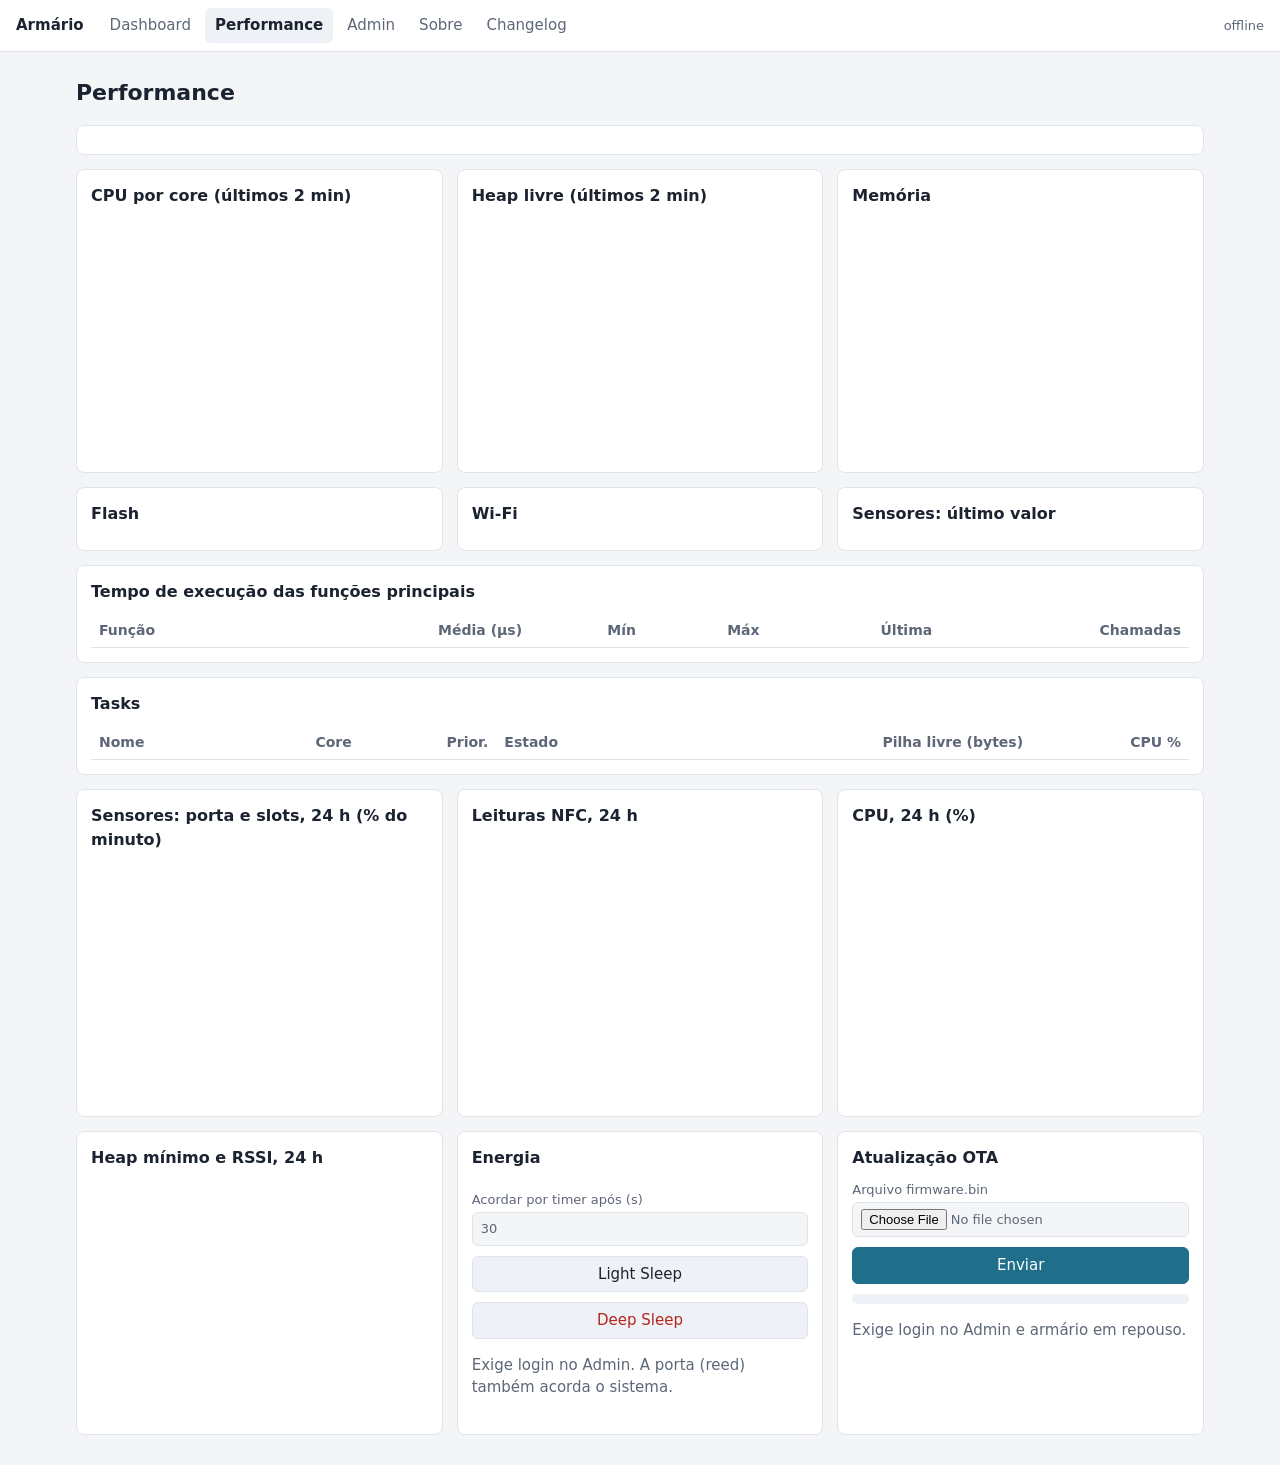
==== data/www/performance.html @ fa82f4b0 "Versão inicial do armário inteligente de notebooks Firmware ESP32 com FreeRTOS dual-core, controle d" ====
<!doctype html>
<html lang="pt-BR">
<head>
<meta charset="utf-8"><meta name="viewport" content="width=device-width, initial-scale=1">
<title>Armário · Performance</title><link rel="stylesheet" href="css/style.css">
</head>
<body>
<nav></nav>
<main>
  <h1>Performance</h1>
  <section class="card" style="margin-bottom:14px"><div class="kpis" id="kpis"></div></section>
  <div class="grid">
    <section class="card"><h2>CPU por core (últimos 2 min)</h2><div class="chart"><canvas id="cCpu"></canvas></div></section>
    <section class="card"><h2>Heap livre (últimos 2 min)</h2><div class="chart"><canvas id="cHeap"></canvas></div></section>
    <section class="card"><h2>Memória</h2><dl id="mem"></dl></section>
    <section class="card"><h2>Flash</h2><dl id="flash"></dl></section>
    <section class="card"><h2>Wi-Fi</h2><dl id="wifi"></dl></section>
    <section class="card"><h2>Sensores: último valor</h2><dl id="sensors"></dl></section>
    <section class="card wide"><h2>Tempo de execução das funções principais</h2><div class="scroll"><table><thead><tr><th>Função</th><th class="num">Média (µs)</th><th class="num">Mín</th><th class="num">Máx</th><th class="num">Última</th><th class="num">Chamadas</th></tr></thead><tbody id="prof"></tbody></table></div></section>
    <section class="card wide"><h2 id="tasksTitle">Tasks</h2><div class="scroll"><table><thead><tr><th>Nome</th><th class="num">Core</th><th class="num">Prior.</th><th>Estado</th><th class="num">Pilha livre (bytes)</th><th class="num">CPU %</th></tr></thead><tbody id="tasks"></tbody></table></div></section>
    <section class="card"><h2>Sensores: porta e slots, 24 h (% do minuto)</h2><div class="chart"><canvas id="cSens"></canvas></div></section>
    <section class="card"><h2>Leituras NFC, 24 h</h2><div class="chart"><canvas id="cNfc"></canvas></div></section>
    <section class="card"><h2>CPU, 24 h (%)</h2><div class="chart"><canvas id="cCpu24"></canvas></div></section>
    <section class="card"><h2>Heap mínimo e RSSI, 24 h</h2><div class="chart"><canvas id="cNet24"></canvas></div></section>
    <section class="card">
      <h2>Energia</h2>
      <dl id="power" style="margin-bottom:10px"></dl>
      <div class="fields">
        <label>Acordar por timer após (s)<input id="sleepSec" type="number" min="5" max="86400" value="30"></label>
        <button id="btnLight">Light Sleep</button>
        <button id="btnDeep" class="danger">Deep Sleep</button>
      </div>
      <p class="muted">Exige login no Admin. A porta (reed) também acorda o sistema.</p>
    </section>
    <section class="card">
      <h2>Atualização OTA</h2>
      <div class="fields"><label>Arquivo firmware.bin<input id="otaFile" type="file" accept=".bin"></label><button id="btnOta" class="primary">Enviar</button></div>
      <div class="bar" style="margin-top:10px"><i id="otaBar"></i></div>
      <p class="muted" id="otaText">Exige login no Admin e armário em repouso.</p>
    </section>
  </div>
</main>
<script src="js/chart.js"></script><script src="js/app.js"></script><script src="js/performance.js"></script>
</body>
</html>
---- data/www/css/style.css ----
:root {
  --bg: #f4f5f7; --panel: #fff; --ink: #1c2330; --muted: #5d6778; --line: #dfe3ea;
  --brand: #1f6f8b; --ok: #1e7e4f; --warn: #a86400; --bad: #b3261e; --chip: #eef1f5;
}
@media (prefers-color-scheme: dark) {
  :root {
    --bg: #12161c; --panel: #1b212a; --ink: #e8ecf2; --muted: #9aa5b4; --line: #2d3540;
    --brand: #5cb6d4; --ok: #58c48f; --warn: #e0a84c; --bad: #f2877e; --chip: #262d38;
  }
}
* { box-sizing: border-box; }
body { margin: 0; background: var(--bg); color: var(--ink); font: 15px/1.5 system-ui, -apple-system, "Segoe UI", Roboto, sans-serif; }
nav { position: sticky; top: 0; z-index: 10; display: flex; flex-wrap: wrap; gap: 4px; align-items: center; padding: 8px 16px; background: var(--panel); border-bottom: 1px solid var(--line); }
nav strong { margin-right: 12px; }
nav a { padding: 6px 10px; border-radius: 6px; color: var(--muted); text-decoration: none; }
nav a.on { background: var(--chip); color: var(--ink); font-weight: 600; }
#link { margin-left: auto; font-size: 13px; color: var(--muted); }
main { max-width: 1160px; margin: 0 auto; padding: 16px; }
h1 { font-size: 22px; margin: 8px 0 16px; }
h2 { font-size: 16px; margin: 0 0 10px; }
.grid { display: grid; gap: 14px; grid-template-columns: repeat(auto-fit, minmax(300px, 1fr)); margin-bottom: 14px; }
.card { background: var(--panel); border: 1px solid var(--line); border-radius: 8px; padding: 14px; min-width: 0; }
.wide { grid-column: 1 / -1; }
.kpis { display: grid; gap: 10px; grid-template-columns: repeat(auto-fit, minmax(130px, 1fr)); }
.kpi b { display: block; font-size: 22px; font-variant-numeric: tabular-nums; }
.kpi span { color: var(--muted); font-size: 13px; }
.chart { position: relative; height: 240px; }
.scroll { overflow-x: auto; }
table { width: 100%; border-collapse: collapse; font-size: 14px; }
th, td { padding: 6px 8px; text-align: left; border-bottom: 1px solid var(--line); white-space: nowrap; }
th { color: var(--muted); font-weight: 600; }
td.num, th.num { text-align: right; font-variant-numeric: tabular-nums; }
td.wrap { white-space: normal; }
.tag { display: inline-block; padding: 1px 8px; border-radius: 999px; background: var(--chip); font-size: 13px; }
.tag.ok { color: var(--ok); } .tag.warn { color: var(--warn); } .tag.bad { color: var(--bad); }
.bar { height: 10px; background: var(--chip); border-radius: 5px; overflow: hidden; }
.bar i { display: block; height: 100%; width: 0; background: var(--brand); transition: width .2s; }
.signal { display: inline-flex; gap: 2px; align-items: flex-end; height: 16px; vertical-align: middle; margin-right: 6px; }
.signal i { width: 4px; background: var(--line); border-radius: 1px; }
.signal i.on { background: var(--ok); }
dl { display: grid; grid-template-columns: auto 1fr; gap: 2px 12px; margin: 0; }
dt { color: var(--muted); } dd { margin: 0; font-variant-numeric: tabular-nums; overflow-wrap: anywhere; }
button, input, select { font: inherit; color: inherit; }
button { padding: 6px 12px; border: 1px solid var(--line); border-radius: 6px; background: var(--chip); cursor: pointer; }
button.primary { background: var(--brand); border-color: var(--brand); color: #fff; }
button.danger { color: var(--bad); }
input, select { padding: 6px 8px; border: 1px solid var(--line); border-radius: 6px; background: var(--bg); max-width: 100%; }
form.fields, .fields { display: grid; gap: 10px; grid-template-columns: repeat(auto-fit, minmax(210px, 1fr)); align-items: end; }
.fields label { display: grid; gap: 3px; font-size: 13px; color: var(--muted); }
.fields label.check { display: flex; align-items: center; gap: 6px; }
.row { display: flex; flex-wrap: wrap; gap: 8px; align-items: center; margin-bottom: 10px; }
.tabs { display: flex; flex-wrap: wrap; gap: 4px; margin-bottom: 14px; }
.tabs button.on { background: var(--brand); border-color: var(--brand); color: #fff; }
.hide { display: none !important; }
#toast { position: fixed; right: 16px; bottom: 16px; max-width: min(380px, calc(100vw - 32px)); padding: 10px 14px; border-radius: 8px; background: var(--ink); color: var(--bg); opacity: 0; pointer-events: none; transition: opacity .2s; }
#toast.show { opacity: 1; }
.muted { color: var(--muted); }
pre { white-space: pre-wrap; margin: 0; }
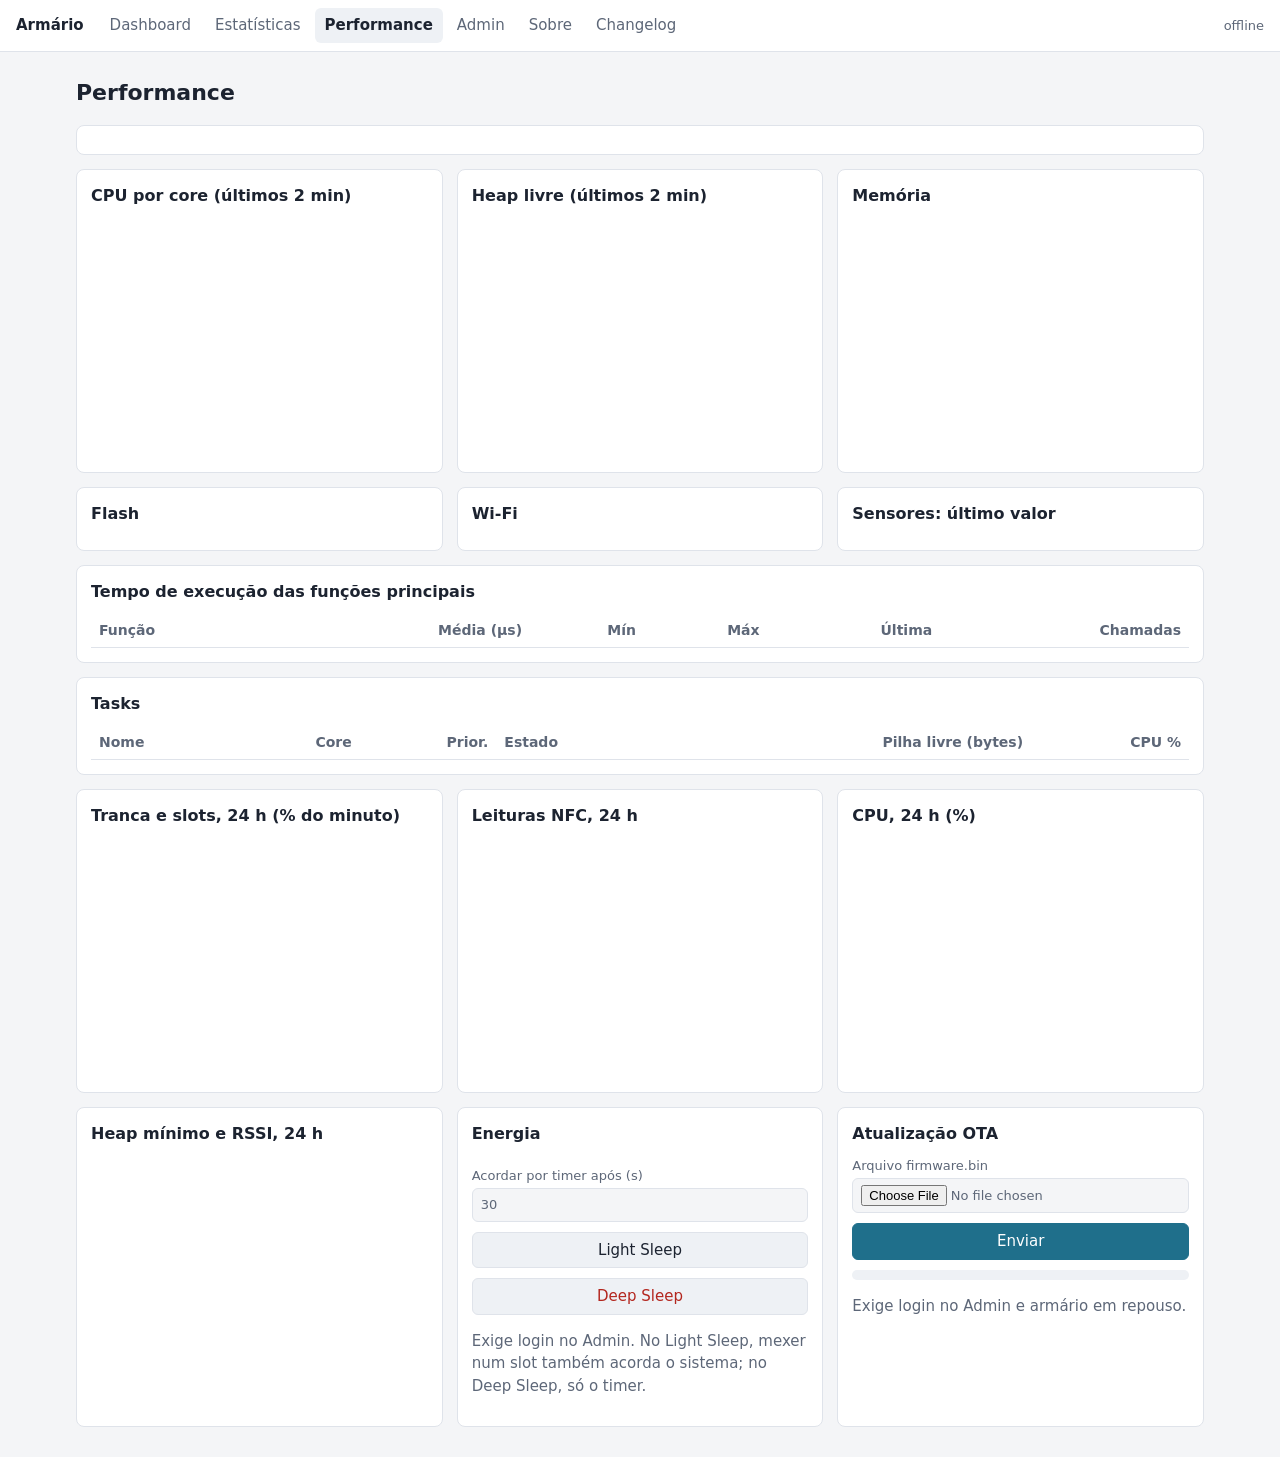
==== commit 57170fed: "Funciona sem sensor de porta (v0.10.0) O armário montado não tem reed nem microswitch na porta: só o" ====
--- a/data/www/performance.html
+++ b/data/www/performance.html
@@ -18,7 +18,7 @@
     <section class="card"><h2>Sensores: último valor</h2><dl id="sensors"></dl></section>
     <section class="card wide"><h2>Tempo de execução das funções principais</h2><div class="scroll"><table><thead><tr><th>Função</th><th class="num">Média (µs)</th><th class="num">Mín</th><th class="num">Máx</th><th class="num">Última</th><th class="num">Chamadas</th></tr></thead><tbody id="prof"></tbody></table></div></section>
     <section class="card wide"><h2 id="tasksTitle">Tasks</h2><div class="scroll"><table><thead><tr><th>Nome</th><th class="num">Core</th><th class="num">Prior.</th><th>Estado</th><th class="num">Pilha livre (bytes)</th><th class="num">CPU %</th></tr></thead><tbody id="tasks"></tbody></table></div></section>
-    <section class="card"><h2>Sensores: porta e slots, 24 h (% do minuto)</h2><div class="chart"><canvas id="cSens"></canvas></div></section>
+    <section class="card"><h2>Tranca e slots, 24 h (% do minuto)</h2><div class="chart"><canvas id="cSens"></canvas></div></section>
     <section class="card"><h2>Leituras NFC, 24 h</h2><div class="chart"><canvas id="cNfc"></canvas></div></section>
     <section class="card"><h2>CPU, 24 h (%)</h2><div class="chart"><canvas id="cCpu24"></canvas></div></section>
     <section class="card"><h2>Heap mínimo e RSSI, 24 h</h2><div class="chart"><canvas id="cNet24"></canvas></div></section>
@@ -30,7 +30,7 @@
         <button id="btnLight">Light Sleep</button>
         <button id="btnDeep" class="danger">Deep Sleep</button>
       </div>
-      <p class="muted">Exige login no Admin. A porta (reed) também acorda o sistema.</p>
+      <p class="muted">Exige login no Admin. No Light Sleep, mexer num slot também acorda o sistema; no Deep Sleep, só o timer.</p>
     </section>
     <section class="card">
       <h2>Atualização OTA</h2>
--- a/data/www/css/style.css
+++ b/data/www/css/style.css
@@ -55,4 +55,8 @@
 #toast { position: fixed; right: 16px; bottom: 16px; max-width: min(380px, calc(100vw - 32px)); padding: 10px 14px; border-radius: 8px; background: var(--ink); color: var(--bg); opacity: 0; pointer-events: none; transition: opacity .2s; }
 #toast.show { opacity: 1; }
 .muted { color: var(--muted); }
+.banner { margin: 0 0 14px; padding: 10px 14px; border-radius: 8px; border: 1px solid var(--line); background: var(--panel); font-weight: 600; }
+.banner.ok { color: var(--ok); } .banner.warn { color: var(--warn); } .banner.bad { color: var(--bad); border-color: var(--bad); }
+.slot p { margin: 4px 0 0; }
+.slot .who { margin-top: 8px; font-size: 20px; font-weight: 600; }
 pre { white-space: pre-wrap; margin: 0; }
